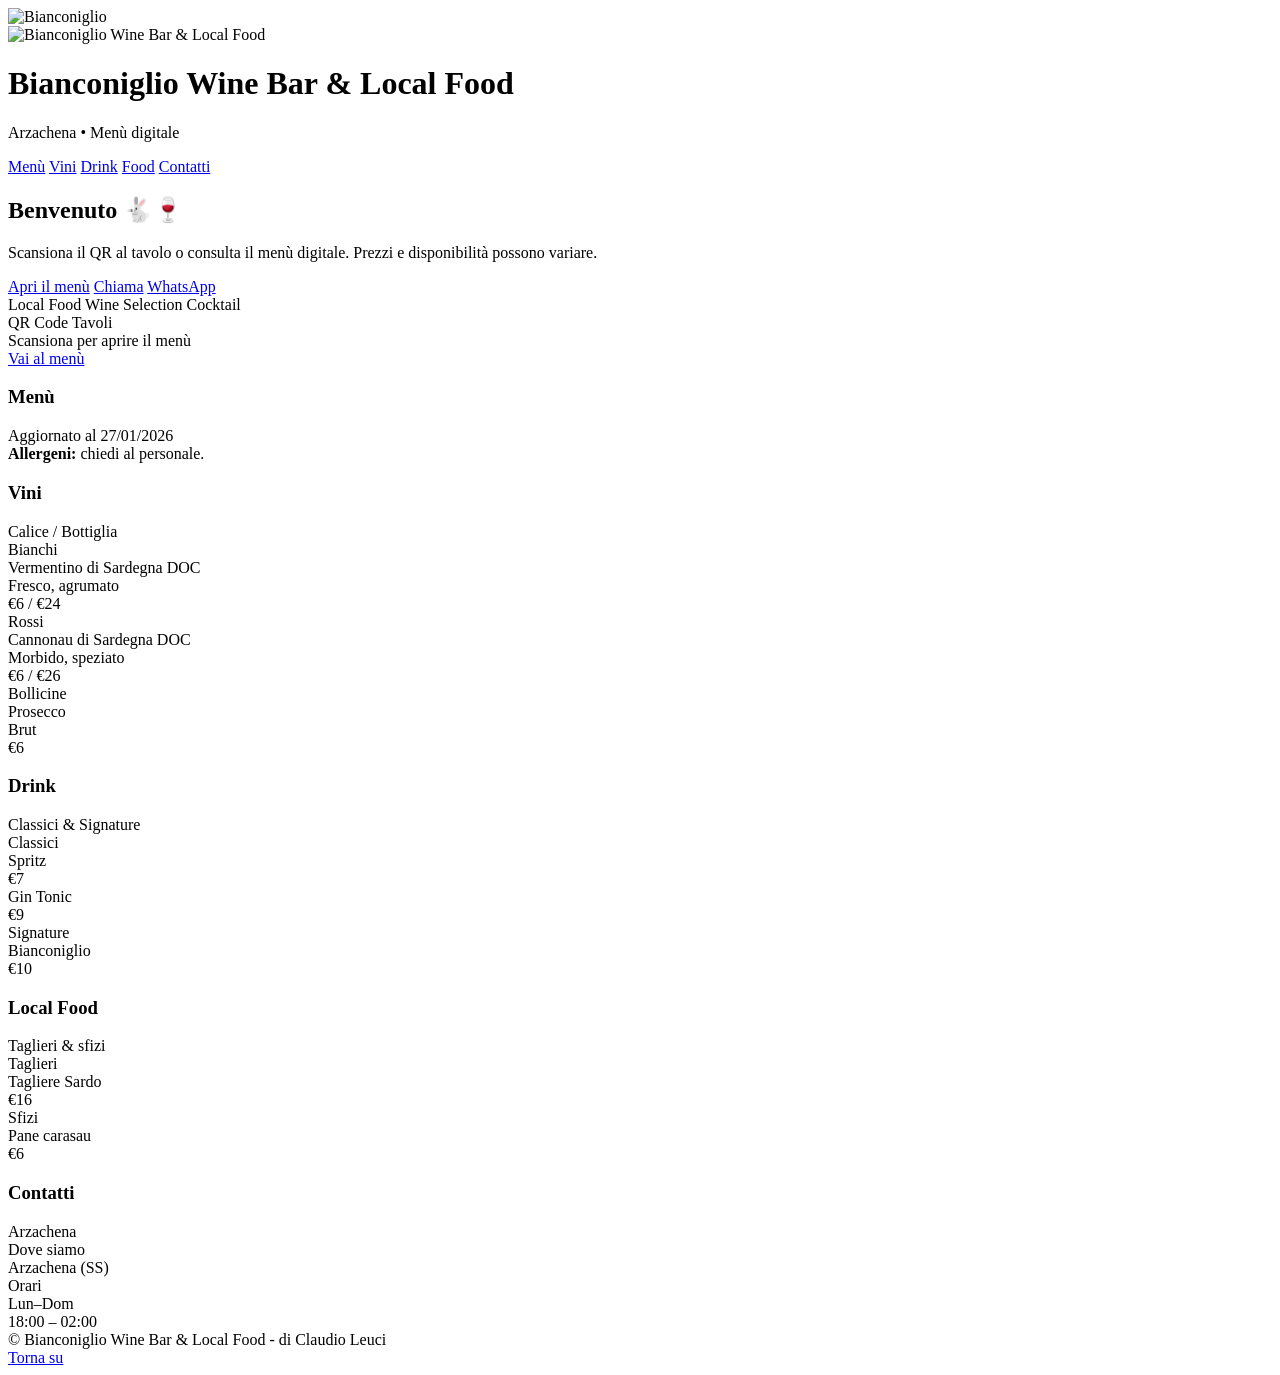
==== index.html @ bd255beb "Fix HTML encoding issues in index.html adjusting the copyright rights" ====
<!doctype html>
<html lang="it">
<head>
  <meta charset="utf-8">
  <meta name="viewport" content="width=device-width, initial-scale=1">
  <meta name="description" content="Bianconiglio Wine Bar & Local Food - Menù digitale, Arzachena">
  <title>Bianconiglio Wine Bar & Local Food • Menù</title>

  <link rel="stylesheet" href="styles.css">
</head>

<body>

  <!-- PRELOADER -->
  <div id="preloader" aria-label="Caricamento">
    <div class="preloaderGlass">
      <img class="preLogo" src="logo.svg" alt="Bianconiglio">
      <div class="preBar"></div>
    </div>
  </div>

  <!-- APP -->
  <div id="app" class="appHidden">

    <!-- HEADER -->
    <header id="siteHeader">
      <div class="topbar">
        <div class="brand">
          <div class="logoWrap">
            <img src="logo.svg" alt="Bianconiglio Wine Bar & Local Food">
          </div>
          <div>
            <h1>Bianconiglio Wine Bar & Local Food</h1>
            <p>Arzachena • Menù digitale</p>
          </div>
        </div>

        <nav>
          <a class="chip bounce" href="#menu">Menù</a>
          <a class="chip bounce" href="#vini">Vini</a>
          <a class="chip bounce" href="#drink">Drink</a>
          <a class="chip bounce" href="#food">Food</a>
          <a class="chip bounce" href="#contatti">Contatti</a>
        </nav>
      </div>
    </header>

    <!-- CONTENUTO -->
    <div class="wrap">

      <!-- HERO -->
      <section class="hero reveal" id="top">
        <div class="heroCard">
          <div>
            <h2>Benvenuto 🐇🍷</h2>
            <p class="sub">
              Scansiona il QR al tavolo o consulta il menù digitale.
              Prezzi e disponibilità possono variare.
            </p>

            <div class="btnRow">
              <a class="btn primary bounce" href="#menu">Apri il menù</a>
              <a class="btn bounce" href="tel:+390000000000">Chiama</a>
              <a class="btn bounce" href="https://wa.me/390000000000" target="_blank">WhatsApp</a>
            </div>

            <div class="badges">
              <span class="badge">Local Food</span>
              <span class="badge">Wine Selection</span>
              <span class="badge">Cocktail</span>
            </div>
          </div>

          <div class="qrBox">
            <div>
              <div class="qrTitle">QR Code Tavoli</div>
              <div class="qrSub">Scansiona per aprire il menù</div>
              <div class="qrBtn">
                <a class="btn bounce" href="#menu">Vai al menù</a>
              </div>
            </div>
            <div class="qrFake"></div>
          </div>
        </div>
      </section>

      <!-- MENU -->
      <main>

        <section id="menu" class="reveal">
          <div class="sectionTitle">
            <h3>Menù</h3>
            <span>Aggiornato al 27/01/2026</span>
          </div>
          <div class="notice">
            <strong>Allergeni:</strong> chiedi al personale.
          </div>
        </section>

        <!-- VINI -->
        <section id="vini" class="reveal">
          <div class="sectionTitle">
            <h3>Vini</h3>
            <span>Calice / Bottiglia</span>
          </div>

          <div class="grid">
            <div class="card bounce">
              <div class="cardTitle">Bianchi</div>
              <div class="item">
                <div>
                  <div class="name">Vermentino di Sardegna DOC</div>
                  <div class="desc">Fresco, agrumato</div>
                </div>
                <div class="price">€6 / €24</div>
              </div>
            </div>

            <div class="card bounce">
              <div class="cardTitle">Rossi</div>
              <div class="item">
                <div>
                  <div class="name">Cannonau di Sardegna DOC</div>
                  <div class="desc">Morbido, speziato</div>
                </div>
                <div class="price">€6 / €26</div>
              </div>
            </div>

            <div class="card bounce">
              <div class="cardTitle">Bollicine</div>
              <div class="item">
                <div>
                  <div class="name">Prosecco</div>
                  <div class="desc">Brut</div>
                </div>
                <div class="price">€6</div>
              </div>
            </div>
          </div>
        </section>

        <!-- DRINK -->
        <section id="drink" class="reveal">
          <div class="sectionTitle">
            <h3>Drink</h3>
            <span>Classici & Signature</span>
          </div>

          <div class="grid">
            <div class="card bounce">
              <div class="cardTitle">Classici</div>
              <div class="item">
                <div class="name">Spritz</div>
                <div class="price">€7</div>
              </div>
              <div class="item">
                <div class="name">Gin Tonic</div>
                <div class="price">€9</div>
              </div>
            </div>

            <div class="card bounce">
              <div class="cardTitle">Signature</div>
              <div class="item">
                <div class="name">Bianconiglio</div>
                <div class="price">€10</div>
              </div>
            </div>
          </div>
        </section>

        <!-- FOOD -->
        <section id="food" class="reveal">
          <div class="sectionTitle">
            <h3>Local Food</h3>
            <span>Taglieri & sfizi</span>
          </div>

          <div class="grid">
            <div class="card bounce">
              <div class="cardTitle">Taglieri</div>
              <div class="item">
                <div class="name">Tagliere Sardo</div>
                <div class="price">€16</div>
              </div>
            </div>

            <div class="card bounce">
              <div class="cardTitle">Sfizi</div>
              <div class="item">
                <div class="name">Pane carasau</div>
                <div class="price">€6</div>
              </div>
            </div>
          </div>
        </section>

        <!-- CONTATTI -->
        <section id="contatti" class="reveal">
          <div class="sectionTitle">
            <h3>Contatti</h3>
            <span>Arzachena</span>
          </div>

          <div class="grid">
            <div class="card bounce">
              <div class="cardTitle">Dove siamo</div>
              <div class="smallText">Arzachena (SS)</div>
            </div>

            <div class="card bounce">
              <div class="cardTitle">Orari</div>
              <div class="smallText">
                Lun–Dom<br>18:00 – 02:00
              </div>
            </div>
          </div>
        </section>

      </main>

      <!-- FOOTER -->
      <footer>
        <div class="footerRow">
          <div>© <span id="year"></span> Bianconiglio Wine Bar & Local Food - di Claudio Leuci</div>
          <div><a href="#top" class="chip bounce">Torna su</a></div>
        </div>
      </footer>

    </div>
  </div>

  <script src="./app.js"></script>
</body>
</html>
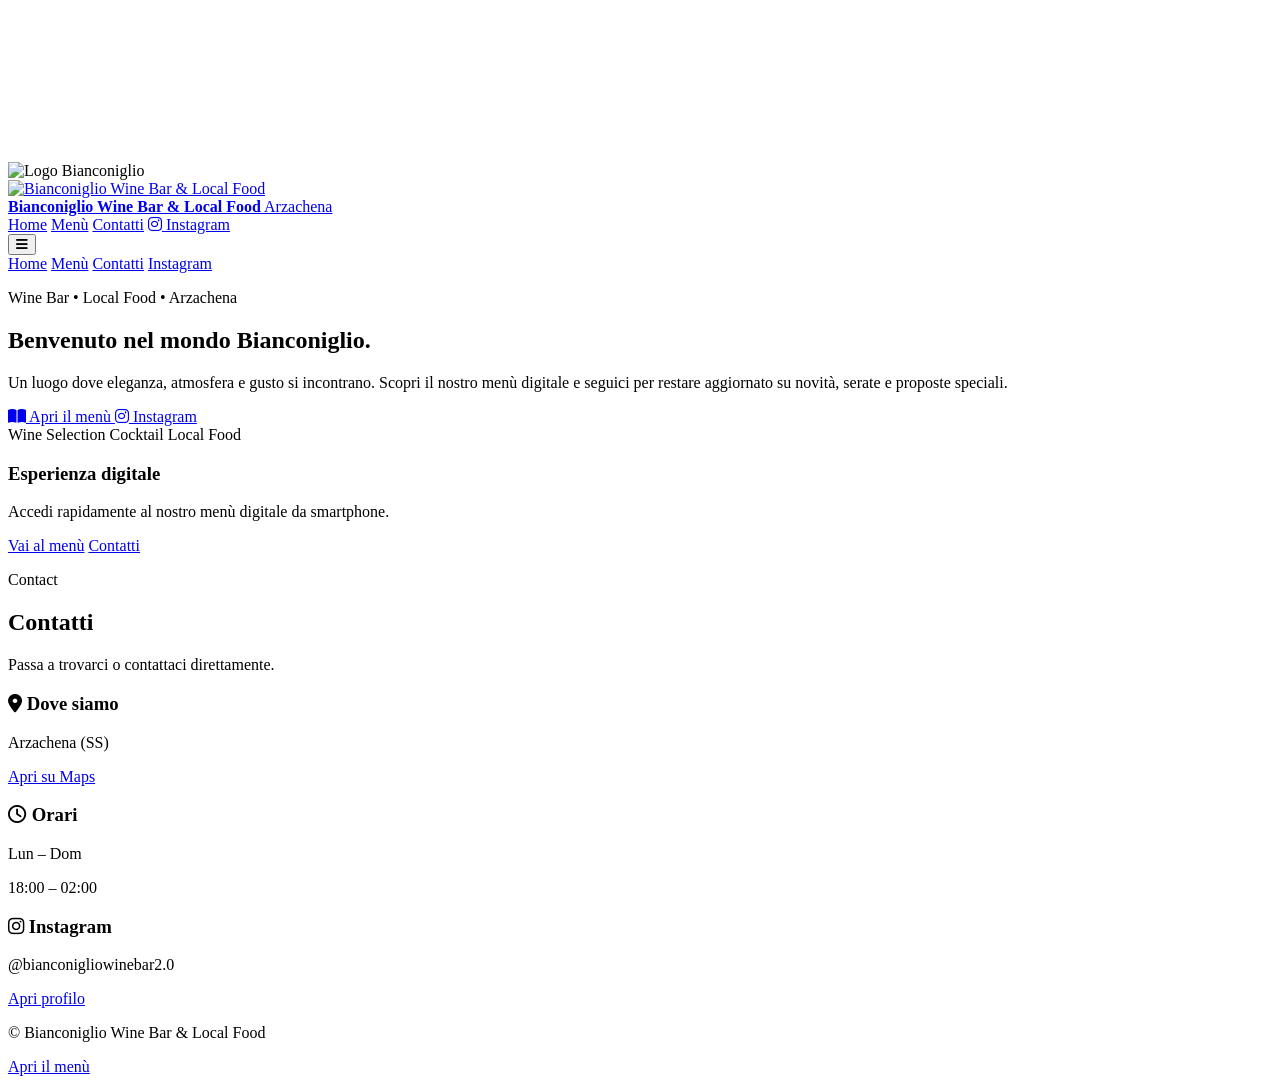
==== commit 42fbe7d4: "Revise welcome text and update menu link Updated the welcome message and navigation links in index.h" ====
--- a/index.html
+++ b/index.html
@@ -1,238 +1,193 @@
-<!doctype html>
+  <!doctype html>
 <html lang="it">
 <head>
   <meta charset="utf-8">
   <meta name="viewport" content="width=device-width, initial-scale=1">
-  <meta name="description" content="Bianconiglio Wine Bar & Local Food - Menù digitale, Arzachena">
-  <title>Bianconiglio Wine Bar & Local Food • Menù</title>
+  <meta name="description" content="Bianconiglio Wine Bar & Local Food - Benvenuto">
+  <title>Bianconiglio Wine Bar & Local Food</title>
 
   <link rel="stylesheet" href="styles.css">
+  <link rel="stylesheet" href="https://cdnjs.cloudflare.com/ajax/libs/font-awesome/6.4.0/css/all.min.css">
 </head>
-
 <body>
 
-  <!-- PRELOADER -->
-  <div id="preloader" aria-label="Caricamento">
-    <div class="preloaderGlass">
-      <img class="preLogo" src="logo.svg" alt="Bianconiglio">
-      <div class="preBar"></div>
+  <svg class="svgFilter" aria-hidden="true">
+    <filter id="glass-distortion">
+      <feTurbulence type="turbulence" baseFrequency="0.008" numOctaves="2" result="noise"></feTurbulence>
+      <feDisplacementMap in="SourceGraphic" in2="noise" scale="65"></feDisplacementMap>
+    </filter>
+  </svg>
+
+  <div id="preloader" aria-label="Caricamento sito">
+    <div class="preloaderCard">
+      <img src="logo.svg" alt="Logo Bianconiglio" class="preloaderLogo">
+      <div class="preloaderLine"></div>
     </div>
   </div>
 
-  <!-- APP -->
   <div id="app" class="appHidden">
 
-    <!-- HEADER -->
-    <header id="siteHeader">
-      <div class="topbar">
-        <div class="brand">
-          <div class="logoWrap">
+    <header class="siteHeader" id="siteHeader">
+      <div class="container navBar glassCard glassInteractive">
+        <a href="index.html" class="brand">
+          <div class="brandLogo">
             <img src="logo.svg" alt="Bianconiglio Wine Bar & Local Food">
           </div>
-          <div>
-            <h1>Bianconiglio Wine Bar & Local Food</h1>
-            <p>Arzachena • Menù digitale</p>
+          <div class="brandText">
+            <strong>Bianconiglio Wine Bar & Local Food</strong>
+            <span>Arzachena</span>
           </div>
-        </div>
+        </a>
 
-        <nav>
-          <a class="chip bounce" href="#menu">Menù</a>
-          <a class="chip bounce" href="#vini">Vini</a>
-          <a class="chip bounce" href="#drink">Drink</a>
-          <a class="chip bounce" href="#food">Food</a>
-          <a class="chip bounce" href="#contatti">Contatti</a>
+        <nav class="navLinks">
+          <a href="index.html" class="navLink">Home</a>
+          <a href="menu.html" class="navLink">Menù</a>
+          <a href="#contatti" class="navLink">Contatti</a>
+          <a href="https://www.instagram.com/bianconigliowinebar2.0/" target="_blank" class="navLink instagramLink">
+            <i class="fa-brands fa-instagram"></i> Instagram
+          </a>
         </nav>
+
+        <button class="menuToggle" id="menuToggle" aria-label="Apri menu">
+          <i class="fa-solid fa-bars"></i>
+        </button>
+      </div>
+
+      <div class="mobileMenu glassCard" id="mobileMenu">
+        <a href="index.html">Home</a>
+        <a href="menu.html">Menù</a>
+        <a href="#contatti">Contatti</a>
+        <a href="https://www.instagram.com/bianconigliowinebar2.0/" target="_blank">Instagram</a>
       </div>
     </header>
 
-    <!-- CONTENUTO -->
-    <div class="wrap">
+    <main>
+      <section class="hero container" id="top">
+        <div class="heroGrid">
+          <div class="heroMain glassCard glassInteractive reveal">
+            <div class="glassFilter"></div>
+            <div class="glassOverlay"></div>
+            <div class="glassSpecular"></div>
 
-      <!-- HERO -->
-      <section class="hero reveal" id="top">
-        <div class="heroCard">
-          <div>
-            <h2>Benvenuto 🐇🍷</h2>
-            <p class="sub">
-              Scansiona il QR al tavolo o consulta il menù digitale.
-              Prezzi e disponibilità possono variare.
-            </p>
+            <div class="glassContent heroContent">
+              <p class="eyebrow">Wine Bar • Local Food • Arzachena</p>
+              <h1>Benvenuto nel mondo Bianconiglio.</h1>
+              <p class="heroText">
+                Un luogo dove eleganza, atmosfera e gusto si incontrano.
+                Scopri il nostro menù digitale e seguici per restare aggiornato
+                su novità, serate e proposte speciali.
+              </p>
 
-            <div class="btnRow">
-              <a class="btn primary bounce" href="#menu">Apri il menù</a>
-              <a class="btn bounce" href="tel:+390000000000">Chiama</a>
-              <a class="btn bounce" href="https://wa.me/390000000000" target="_blank">WhatsApp</a>
-            </div>
+              <div class="heroActions">
+                <a href="menu.html" class="btn btnPrimary">
+                  <i class="fa-solid fa-book-open"></i>
+                  Apri il menù
+                </a>
 
-            <div class="badges">
-              <span class="badge">Local Food</span>
-              <span class="badge">Wine Selection</span>
-              <span class="badge">Cocktail</span>
+                <a href="https://www.instagram.com/bianconigliowinebar2.0/" target="_blank" class="btn btnGlass">
+                  <i class="fa-brands fa-instagram"></i>
+                  Instagram
+                </a>
+              </div>
+
+              <div class="heroBadges">
+                <span>Wine Selection</span>
+                <span>Cocktail</span>
+                <span>Local Food</span>
+              </div>
             </div>
           </div>
 
-          <div class="qrBox">
-            <div>
-              <div class="qrTitle">QR Code Tavoli</div>
-              <div class="qrSub">Scansiona per aprire il menù</div>
-              <div class="qrBtn">
-                <a class="btn bounce" href="#menu">Vai al menù</a>
+          <div class="heroSide glassCard glassInteractive reveal">
+            <div class="glassFilter"></div>
+            <div class="glassOverlay"></div>
+            <div class="glassSpecular"></div>
+
+            <div class="glassContent">
+              <div class="sideBlock">
+                <h3>Esperienza digitale</h3>
+                <p>Accedi rapidamente al nostro menù digitale da smartphone.</p>
+              </div>
+
+              <div class="fakeQr"></div>
+
+              <div class="sideButtons">
+                <a href="menu.html" class="btn btnGlass">Vai al menù</a>
+                <a href="#contatti" class="btn btnGlass">Contatti</a>
               </div>
             </div>
-            <div class="qrFake"></div>
           </div>
         </div>
       </section>
 
-      <!-- MENU -->
-      <main>
+      <section class="contactSection container" id="contatti">
+        <div class="sectionHeading reveal">
+          <p class="eyebrow">Contact</p>
+          <h2>Contatti</h2>
+          <p>Passa a trovarci o contattaci direttamente.</p>
+        </div>
 
-        <section id="menu" class="reveal">
-          <div class="sectionTitle">
-            <h3>Menù</h3>
-            <span>Aggiornato al 27/01/2026</span>
-          </div>
-          <div class="notice">
-            <strong>Allergeni:</strong> chiedi al personale.
-          </div>
-        </section>
+        <div class="contactGrid">
+          <article class="glassCard glassInteractive reveal">
+            <div class="glassFilter"></div>
+            <div class="glassOverlay"></div>
+            <div class="glassSpecular"></div>
 
-        <!-- VINI -->
-        <section id="vini" class="reveal">
-          <div class="sectionTitle">
-            <h3>Vini</h3>
-            <span>Calice / Bottiglia</span>
-          </div>
+            <div class="glassContent contactCard">
+              <h3><i class="fa-solid fa-location-dot"></i> Dove siamo</h3>
+              <p>Arzachena (SS)</p>
+              <a class="btn btnGlass" target="_blank" href="https://www.google.com/maps/search/?api=1&query=Arzachena%20Bianconiglio%20Wine%20Bar">
+                Apri su Maps
+              </a>
+            </div>
+          </article>
 
-          <div class="grid">
-            <div class="card bounce">
-              <div class="cardTitle">Bianchi</div>
-              <div class="item">
-                <div>
-                  <div class="name">Vermentino di Sardegna DOC</div>
-                  <div class="desc">Fresco, agrumato</div>
-                </div>
-                <div class="price">€6 / €24</div>
-              </div>
+          <article class="glassCard glassInteractive reveal">
+            <div class="glassFilter"></div>
+            <div class="glassOverlay"></div>
+            <div class="glassSpecular"></div>
+
+            <div class="glassContent contactCard">
+              <h3><i class="fa-regular fa-clock"></i> Orari</h3>
+              <p>Lun – Dom</p>
+              <p>18:00 – 02:00</p>
             </div>
+          </article>
 
-            <div class="card bounce">
-              <div class="cardTitle">Rossi</div>
-              <div class="item">
-                <div>
-                  <div class="name">Cannonau di Sardegna DOC</div>
-                  <div class="desc">Morbido, speziato</div>
-                </div>
-                <div class="price">€6 / €26</div>
-              </div>
+          <article class="glassCard glassInteractive reveal">
+            <div class="glassFilter"></div>
+            <div class="glassOverlay"></div>
+            <div class="glassSpecular"></div>
+
+            <div class="glassContent contactCard">
+              <h3><i class="fa-brands fa-instagram"></i> Instagram</h3>
+              <p>@bianconigliowinebar2.0</p>
+              <a class="btn btnGlass" target="_blank" href="https://www.instagram.com/bianconigliowinebar2.0/">
+                Apri profilo
+              </a>
             </div>
+          </article>
+        </div>
+      </section>
+    </main>
 
-            <div class="card bounce">
-              <div class="cardTitle">Bollicine</div>
-              <div class="item">
-                <div>
-                  <div class="name">Prosecco</div>
-                  <div class="desc">Brut</div>
-                </div>
-                <div class="price">€6</div>
-              </div>
-            </div>
-          </div>
-        </section>
+    <footer class="siteFooter container">
+      <div class="footerCard glassCard reveal">
+        <div class="glassFilter"></div>
+        <div class="glassOverlay"></div>
+        <div class="glassSpecular"></div>
 
-        <!-- DRINK -->
-        <section id="drink" class="reveal">
-          <div class="sectionTitle">
-            <h3>Drink</h3>
-            <span>Classici & Signature</span>
-          </div>
-
-          <div class="grid">
-            <div class="card bounce">
-              <div class="cardTitle">Classici</div>
-              <div class="item">
-                <div class="name">Spritz</div>
-                <div class="price">€7</div>
-              </div>
-              <div class="item">
-                <div class="name">Gin Tonic</div>
-                <div class="price">€9</div>
-              </div>
-            </div>
-
-            <div class="card bounce">
-              <div class="cardTitle">Signature</div>
-              <div class="item">
-                <div class="name">Bianconiglio</div>
-                <div class="price">€10</div>
-              </div>
-            </div>
-          </div>
-        </section>
-
-        <!-- FOOD -->
-        <section id="food" class="reveal">
-          <div class="sectionTitle">
-            <h3>Local Food</h3>
-            <span>Taglieri & sfizi</span>
-          </div>
-
-          <div class="grid">
-            <div class="card bounce">
-              <div class="cardTitle">Taglieri</div>
-              <div class="item">
-                <div class="name">Tagliere Sardo</div>
-                <div class="price">€16</div>
-              </div>
-            </div>
-
-            <div class="card bounce">
-              <div class="cardTitle">Sfizi</div>
-              <div class="item">
-                <div class="name">Pane carasau</div>
-                <div class="price">€6</div>
-              </div>
-            </div>
-          </div>
-        </section>
-
-        <!-- CONTATTI -->
-        <section id="contatti" class="reveal">
-          <div class="sectionTitle">
-            <h3>Contatti</h3>
-            <span>Arzachena</span>
-          </div>
-
-          <div class="grid">
-            <div class="card bounce">
-              <div class="cardTitle">Dove siamo</div>
-              <div class="smallText">Arzachena (SS)</div>
-            </div>
-
-            <div class="card bounce">
-              <div class="cardTitle">Orari</div>
-              <div class="smallText">
-                Lun–Dom<br>18:00 – 02:00
-              </div>
-            </div>
-          </div>
-        </section>
-
-      </main>
-
-      <!-- FOOTER -->
-      <footer>
-        <div class="footerRow">
-          <div>© <span id="year"></span> Bianconiglio Wine Bar & Local Food - di Claudio Leuci</div>
-          <div><a href="#top" class="chip bounce">Torna su</a></div>
+        <div class="glassContent footerContent">
+          <p>© <span id="year"></span> Bianconiglio Wine Bar & Local Food</p>
+          <a href="menu.html" class="btn btnGlass">Apri il menù</a>
         </div>
-      </footer>
-
-    </div>
+      </div>
+    </footer>
   </div>
 
-  <script src="./app.js"></script>
+  <script src="app.js"></script>
 </body>
 </html>
 
 
+
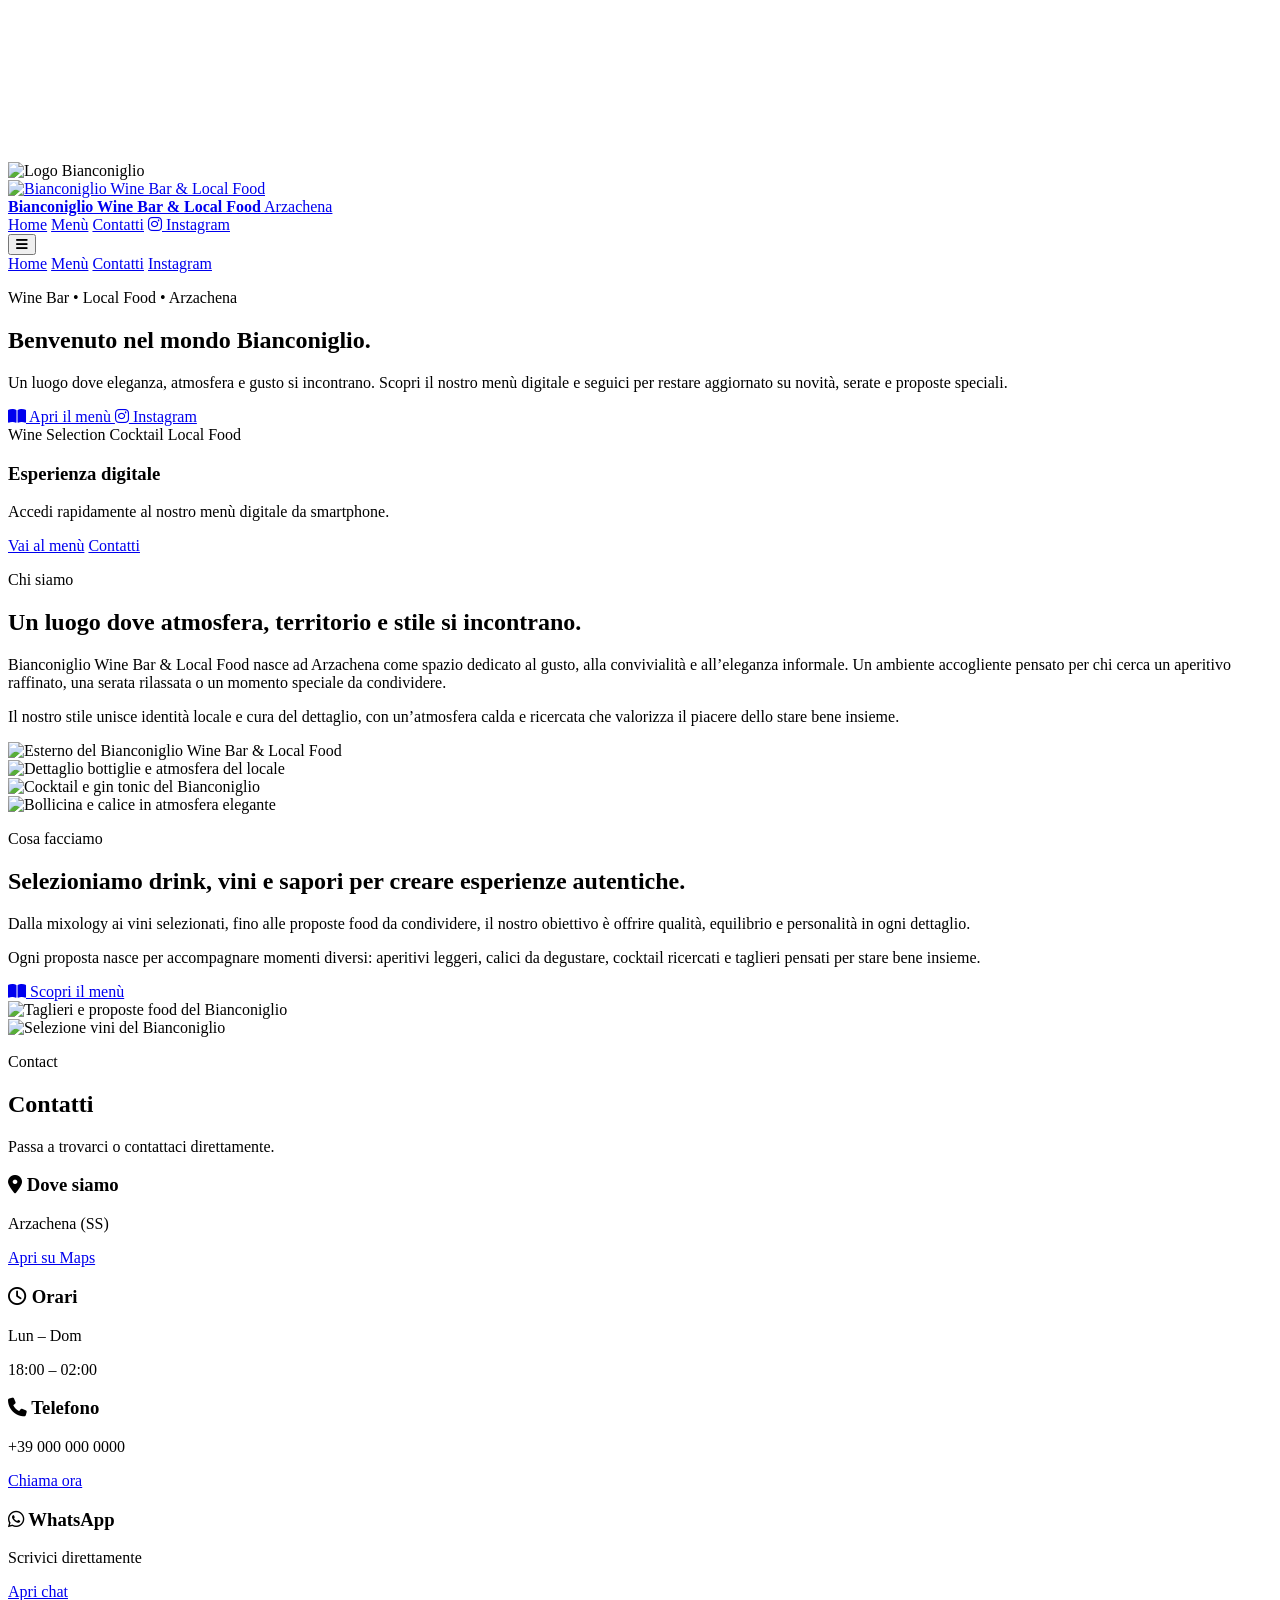
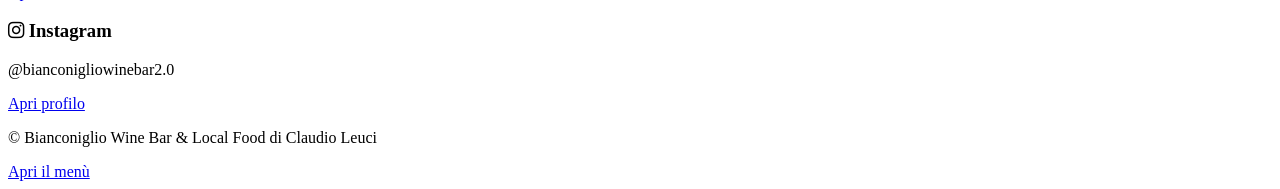
==== commit 7351084d: "Refactor index.html structure and content" ====
--- a/index.html
+++ b/index.html
@@ -120,6 +120,129 @@
         </div>
       </section>
 
+      <!-- CHI SIAMO -->
+<section class="aboutSection container">
+
+  <!-- BLOCCO 1 -->
+  <div class="aboutGrid">
+    <div class="glassCard glassInteractive reveal">
+      <div class="glassFilter"></div>
+      <div class="glassOverlay"></div>
+      <div class="glassSpecular"></div>
+
+      <div class="glassContent">
+        <p class="eyebrow">Chi siamo</p>
+        <h2>Un luogo dove atmosfera, territorio e stile si incontrano.</h2>
+
+        <p class="aboutText">
+          Bianconiglio Wine Bar & Local Food nasce ad Arzachena come spazio dedicato
+          al gusto, alla convivialità e all’eleganza informale. Un ambiente accogliente
+          pensato per chi cerca un aperitivo raffinato, una serata rilassata o un momento
+          speciale da condividere.
+        </p>
+
+        <p class="aboutText">
+          Il nostro stile unisce identità locale e cura del dettaglio, con un’atmosfera
+          calda e ricercata che valorizza il piacere dello stare bene insieme.
+        </p>
+      </div>
+    </div>
+
+    <div class="aboutImageStack reveal">
+      <div class="glassCard glassInteractive aboutImage tall">
+        <div class="glassFilter"></div>
+        <div class="glassOverlay"></div>
+        <div class="glassSpecular"></div>
+        <div class="glassContent aboutImageInner">
+          <img src="foto2.jpeg" alt="Esterno del Bianconiglio Wine Bar & Local Food">
+        </div>
+      </div>
+
+      <div class="glassCard glassInteractive aboutImage">
+        <div class="glassFilter"></div>
+        <div class="glassOverlay"></div>
+        <div class="glassSpecular"></div>
+        <div class="glassContent aboutImageInner">
+          <img src="foto4.jpeg" alt="Dettaglio bottiglie e atmosfera del locale">
+        </div>
+      </div>
+    </div>
+  </div>
+
+  <!-- BLOCCO 2 -->
+  <div class="aboutGrid reverse">
+    <div class="aboutImageStack reveal">
+      <div class="glassCard glassInteractive aboutImage">
+        <div class="glassFilter"></div>
+        <div class="glassOverlay"></div>
+        <div class="glassSpecular"></div>
+        <div class="glassContent aboutImageInner">
+          <img src="foto1.jpeg" alt="Cocktail e gin tonic del Bianconiglio">
+        </div>
+      </div>
+
+      <div class="glassCard glassInteractive aboutImage">
+        <div class="glassFilter"></div>
+        <div class="glassOverlay"></div>
+        <div class="glassSpecular"></div>
+        <div class="glassContent aboutImageInner">
+          <img src="foto6.jpeg" alt="Bollicina e calice in atmosfera elegante">
+        </div>
+      </div>
+    </div>
+
+    <div class="glassCard glassInteractive reveal">
+      <div class="glassFilter"></div>
+      <div class="glassOverlay"></div>
+      <div class="glassSpecular"></div>
+
+      <div class="glassContent">
+        <p class="eyebrow">Cosa facciamo</p>
+        <h2>Selezioniamo drink, vini e sapori per creare esperienze autentiche.</h2>
+
+        <p class="aboutText">
+          Dalla mixology ai vini selezionati, fino alle proposte food da condividere,
+          il nostro obiettivo è offrire qualità, equilibrio e personalità in ogni dettaglio.
+        </p>
+
+        <p class="aboutText">
+          Ogni proposta nasce per accompagnare momenti diversi: aperitivi leggeri,
+          calici da degustare, cocktail ricercati e taglieri pensati per stare bene insieme.
+        </p>
+
+        <div class="heroActions">
+          <a href="menu.html" class="btn btnPrimary">
+            <i class="fa-solid fa-book-open"></i>
+            Scopri il menù
+          </a>
+        </div>
+      </div>
+    </div>
+  </div>
+
+  <!-- BLOCCO 3 -->
+  <div class="aboutGallery reveal">
+    <div class="glassCard glassInteractive aboutImage galleryWide">
+      <div class="glassFilter"></div>
+      <div class="glassOverlay"></div>
+      <div class="glassSpecular"></div>
+      <div class="glassContent aboutImageInner">
+        <img src="foto3.jpeg" alt="Taglieri e proposte food del Bianconiglio">
+      </div>
+    </div>
+
+    <div class="glassCard glassInteractive aboutImage">
+      <div class="glassFilter"></div>
+      <div class="glassOverlay"></div>
+      <div class="glassSpecular"></div>
+      <div class="glassContent aboutImageInner">
+        <img src="foto5.jpeg" alt="Selezione vini del Bianconiglio">
+      </div>
+    </div>
+  </div>
+
+</section>
+
       <section class="contactSection container" id="contatti">
         <div class="sectionHeading reveal">
           <p class="eyebrow">Contact</p>
@@ -127,47 +250,75 @@
           <p>Passa a trovarci o contattaci direttamente.</p>
         </div>
 
-        <div class="contactGrid">
-          <article class="glassCard glassInteractive reveal">
-            <div class="glassFilter"></div>
-            <div class="glassOverlay"></div>
-            <div class="glassSpecular"></div>
-
-            <div class="glassContent contactCard">
-              <h3><i class="fa-solid fa-location-dot"></i> Dove siamo</h3>
-              <p>Arzachena (SS)</p>
-              <a class="btn btnGlass" target="_blank" href="https://www.google.com/maps/search/?api=1&query=Arzachena%20Bianconiglio%20Wine%20Bar">
-                Apri su Maps
-              </a>
+            <div class="contactGrid">
+              <article class="glassCard glassInteractive reveal">
+                <div class="glassFilter"></div>
+                <div class="glassOverlay"></div>
+                <div class="glassSpecular"></div>
+            
+                <div class="glassContent contactCard">
+                  <h3><i class="fa-solid fa-location-dot"></i> Dove siamo</h3>
+                  <p>Arzachena (SS)</p>
+                  <a class="btn btnGlass" target="_blank" href="https://www.google.com/maps/search/?api=1&query=Arzachena%20Bianconiglio%20Wine%20Bar">
+                    Apri su Maps
+                  </a>
+                </div>
+              </article>
+            
+              <article class="glassCard glassInteractive reveal">
+                <div class="glassFilter"></div>
+                <div class="glassOverlay"></div>
+                <div class="glassSpecular"></div>
+            
+                <div class="glassContent contactCard">
+                  <h3><i class="fa-regular fa-clock"></i> Orari</h3>
+                  <p>Lun – Dom</p>
+                  <p>18:00 – 02:00</p>
+                </div>
+              </article>
+            
+              <article class="glassCard glassInteractive reveal">
+                <div class="glassFilter"></div>
+                <div class="glassOverlay"></div>
+                <div class="glassSpecular"></div>
+            
+                <div class="glassContent contactCard">
+                  <h3><i class="fa-solid fa-phone"></i> Telefono</h3>
+                  <p>+39 000 000 0000</p>
+                  <a class="btn btnGlass" href="tel:+390000000000">
+                    Chiama ora
+                  </a>
+                </div>
+              </article>
+            
+              <article class="glassCard glassInteractive reveal">
+                <div class="glassFilter"></div>
+                <div class="glassOverlay"></div>
+                <div class="glassSpecular"></div>
+            
+                <div class="glassContent contactCard">
+                  <h3><i class="fa-brands fa-whatsapp"></i> WhatsApp</h3>
+                  <p>Scrivici direttamente</p>
+                  <a class="btn btnGlass" target="_blank" href="https://wa.me/390000000000">
+                    Apri chat
+                  </a>
+                </div>
+              </article>
+            
+              <article class="glassCard glassInteractive reveal">
+                <div class="glassFilter"></div>
+                <div class="glassOverlay"></div>
+                <div class="glassSpecular"></div>
+            
+                <div class="glassContent contactCard">
+                  <h3><i class="fa-brands fa-instagram"></i> Instagram</h3>
+                  <p>@bianconigliowinebar2.0</p>
+                  <a class="btn btnGlass" target="_blank" href="https://www.instagram.com/bianconigliowinebar2.0/">
+                    Apri profilo
+                  </a>
+                </div>
+              </article>
             </div>
-          </article>
-
-          <article class="glassCard glassInteractive reveal">
-            <div class="glassFilter"></div>
-            <div class="glassOverlay"></div>
-            <div class="glassSpecular"></div>
-
-            <div class="glassContent contactCard">
-              <h3><i class="fa-regular fa-clock"></i> Orari</h3>
-              <p>Lun – Dom</p>
-              <p>18:00 – 02:00</p>
-            </div>
-          </article>
-
-          <article class="glassCard glassInteractive reveal">
-            <div class="glassFilter"></div>
-            <div class="glassOverlay"></div>
-            <div class="glassSpecular"></div>
-
-            <div class="glassContent contactCard">
-              <h3><i class="fa-brands fa-instagram"></i> Instagram</h3>
-              <p>@bianconigliowinebar2.0</p>
-              <a class="btn btnGlass" target="_blank" href="https://www.instagram.com/bianconigliowinebar2.0/">
-                Apri profilo
-              </a>
-            </div>
-          </article>
-        </div>
       </section>
     </main>
 
@@ -178,7 +329,7 @@
         <div class="glassSpecular"></div>
 
         <div class="glassContent footerContent">
-          <p>© <span id="year"></span> Bianconiglio Wine Bar & Local Food</p>
+          <p>© <span id="year"></span> Bianconiglio Wine Bar & Local Food di Claudio Leuci</p>
           <a href="menu.html" class="btn btnGlass">Apri il menù</a>
         </div>
       </div>
